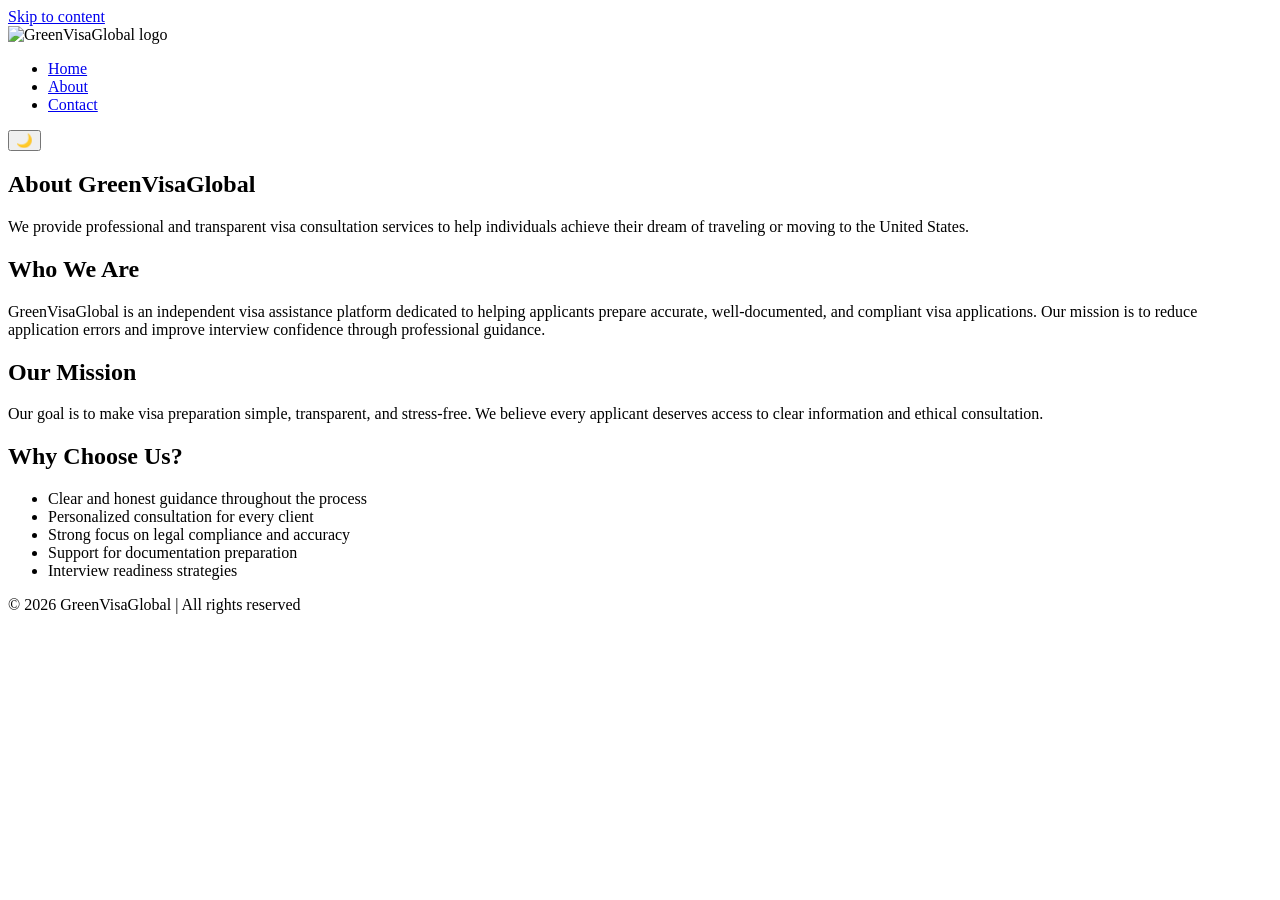
==== about.html @ d1b9c620 "Add files via upload" ====
<!doctype html>
<html lang="en">
  <head>
    <meta charset="UTF-8" />
    <meta name="viewport" content="width=device-width, initial-scale=1.0" />
    <title>About | GreenVisaGlobal</title>
    <link rel="stylesheet" href="css/styles.css" />
  </head>

  <body>
    <a class="skip-link" href="#main">Skip to content</a>

    <header class="site-header">
      <div class="header-inner">
        <img src="images/logo.jpeg" alt="GreenVisaGlobal logo" class="logo" />

        <nav aria-label="Main navigation">
          <ul class="nav-list">
            <li><a href="index.html">Home</a></li>
            <li><a href="about.html" aria-current="page">About</a></li>
            <li><a href="contact.html">Contact</a></li>
          </ul>
        </nav>
        <button id="darkToggle" aria-label="Toggle dark mode">🌙</button>
      </div>
    </header>

    <main id="main" class="about-page">
      <section class="about-hero">
        <h1>About GreenVisaGlobal</h1>
        <p>
          We provide professional and transparent visa consultation services to
          help individuals achieve their dream of traveling or moving to the
          United States.
        </p>
      </section>

      <section class="about-content">
        <h2>Who We Are</h2>
        <p>
          GreenVisaGlobal is an independent visa assistance platform dedicated
          to helping applicants prepare accurate, well-documented, and compliant
          visa applications. Our mission is to reduce application errors and
          improve interview confidence through professional guidance.
        </p>

        <h2>Our Mission</h2>
        <p>
          Our goal is to make visa preparation simple, transparent, and
          stress-free. We believe every applicant deserves access to clear
          information and ethical consultation.
        </p>

        <h2>Why Choose Us?</h2>
        <ul>
          <li>Clear and honest guidance throughout the process</li>
          <li>Personalized consultation for every client</li>
          <li>Strong focus on legal compliance and accuracy</li>
          <li>Support for documentation preparation</li>
          <li>Interview readiness strategies</li>
        </ul>
      </section>
    </main>

    <footer>
      <p>&copy; 2026 GreenVisaGlobal | All rights reserved</p>
    </footer>
    <script>
      const toggleBtn = document.getElementById("darkToggle");
      toggleBtn.addEventListener("click", () => {
        document.body.classList.toggle("dark");
      });
    </script>
  </body>
</html>
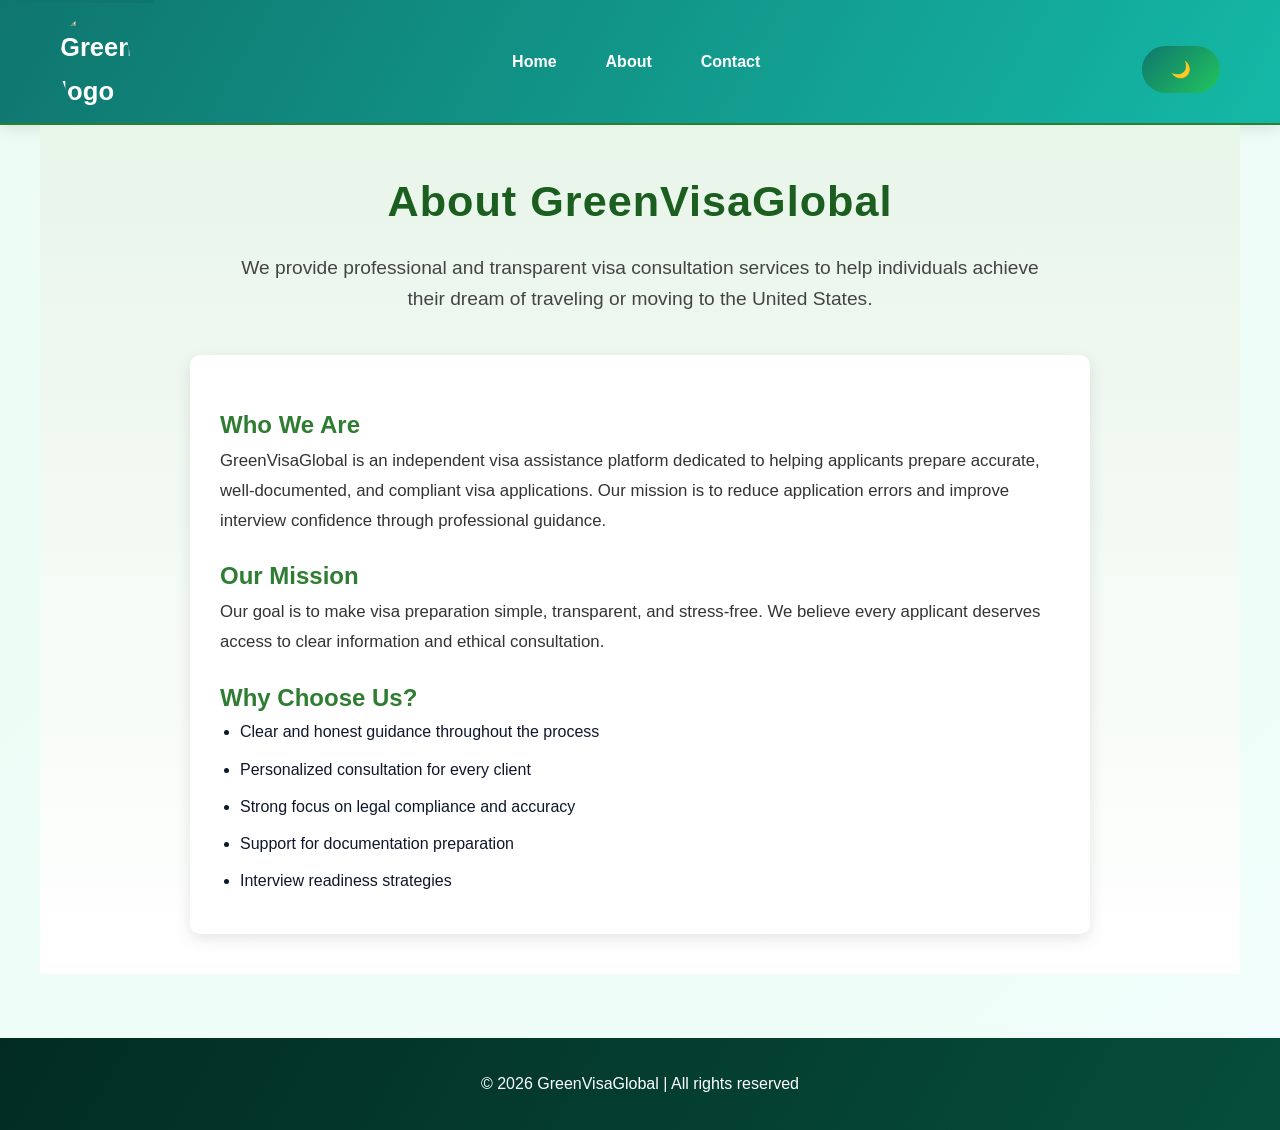
==== commit 67d4c7d3: "Fix HTML encoding issues in about.html" ====
--- a/about.html
+++ b/about.html
@@ -4,7 +4,7 @@
     <meta charset="UTF-8" />
     <meta name="viewport" content="width=device-width, initial-scale=1.0" />
     <title>About | GreenVisaGlobal</title>
-    <link rel="stylesheet" href="css/styles.css" />
+    <link rel="stylesheet" href="styles.css" />
   </head>
 
   <body>
@@ -73,3 +73,4 @@
     </script>
   </body>
 </html>
+
--- a/styles.css
+++ b/styles.css
@@ -0,0 +1,450 @@
+*,
+*::before,
+*::after {
+  box-sizing: border-box;
+  margin: 0;
+  padding: 0;
+}
+
+:root {
+  --primary: #0f766e;
+  --secondary: #22c55e;
+  --accent: #14b8a6;
+  --dark: #0f172a;
+  --light: #f8fafc;
+  --gray: #64748b;
+  --white: #ffffff;
+  --focus: #facc15;
+}
+
+body {
+  font-family: "Segoe UI", Tahoma, sans-serif;
+  background: linear-gradient(135deg, #ecfdf5, #f0fdfa);
+  color: var(--dark);
+  line-height: 1.7;
+}
+
+.skip-link {
+  position: absolute;
+  top: -40px;
+  left: 1rem;
+  background: var(--primary);
+  color: white;
+  padding: 0.5rem 1rem;
+  z-index: 100;
+}
+
+.skip-link:focus {
+  top: 10px;
+}
+
+header {
+  background: linear-gradient(120deg, var(--primary), var(--accent));
+  color: white;
+  box-shadow: 0 4px 15px rgba(0, 0, 0, 0.1);
+}
+
+.nav-container {
+  max-width: 1200px;
+  margin: auto;
+  padding: 1.5rem;
+  display: flex;
+  justify-content: space-between;
+  align-items: center;
+}
+
+.logo {
+  font-size: 1.6rem;
+  font-weight: bold;
+}
+
+nav ul {
+  list-style: none;
+  display: flex;
+  gap: 1.8rem;
+}
+
+nav a {
+  color: white;
+  text-decoration: none;
+  font-weight: 500;
+  position: relative;
+}
+
+nav a::after {
+  content: "";
+  position: absolute;
+  width: 0%;
+  height: 2px;
+  background: white;
+  bottom: -5px;
+  left: 0;
+  transition: 0.3s;
+}
+
+nav a:hover::after {
+  width: 100%;
+}
+
+main {
+  max-width: 1200px;
+  margin: auto;
+  padding: 3rem 1rem;
+}
+
+.hero {
+  background: linear-gradient(135deg, white, #ecfdf5);
+  border-radius: 18px;
+  padding: 4rem 2rem;
+  text-align: center;
+  box-shadow: 0 10px 30px rgba(0, 0, 0, 0.05);
+  position: relative;
+  overflow: hidden;
+}
+
+.hero::before,
+.hero::after {
+  content: "";
+  position: absolute;
+  border-radius: 50%;
+  background: rgba(34, 197, 94, 0.15);
+}
+
+.hero::before {
+  width: 200px;
+  height: 200px;
+  top: -60px;
+  left: -60px;
+}
+
+.hero::after {
+  width: 250px;
+  height: 250px;
+  bottom: -80px;
+  right: -80px;
+}
+
+.hero h1 {
+  font-size: 2.8rem;
+  margin-bottom: 1rem;
+}
+
+.hero p {
+  color: var(--gray);
+  font-size: 1.2rem;
+}
+
+button {
+  background: linear-gradient(135deg, var(--primary), var(--secondary));
+  color: white;
+  border: none;
+  padding: 0.9rem 1.8rem;
+  border-radius: 30px;
+  font-size: 1rem;
+  font-weight: bold;
+  cursor: pointer;
+  transition: 0.3s;
+  margin-top: 1rem;
+}
+
+button:hover {
+  transform: translateY(-2px);
+  box-shadow: 0 6px 15px rgba(0, 0, 0, 0.15);
+}
+
+.section {
+  background: white;
+  padding: 3rem;
+  border-radius: 18px;
+  margin-top: 3rem;
+  box-shadow: 0 10px 25px rgba(0, 0, 0, 0.06);
+}
+
+.section h2 {
+  text-align: center;
+  margin-bottom: 2rem;
+  font-size: 2rem;
+}
+
+.services {
+  display: grid;
+  gap: 2rem;
+}
+
+@media (min-width: 768px) {
+  .services {
+    grid-template-columns: repeat(3, 1fr);
+  }
+}
+
+.service-card {
+  background: linear-gradient(135deg, #ffffff, #ecfdf5);
+  border-radius: 15px;
+  padding: 2rem;
+  transition: 0.3s;
+  border: 1px solid #d1fae5;
+}
+
+.service-card:hover {
+  transform: translateY(-6px);
+  box-shadow: 0 10px 20px rgba(0, 0, 0, 0.08);
+}
+
+.service-card h3 {
+  margin-bottom: 0.8rem;
+  color: var(--primary);
+}
+
+label {
+  font-weight: 600;
+}
+
+input,
+textarea {
+  width: 100%;
+  padding: 0.8rem;
+  margin-top: 0.4rem;
+  margin-bottom: 1.2rem;
+  border-radius: 8px;
+  border: 1px solid #cbd5e1;
+}
+
+input:focus,
+textarea:focus {
+  outline: 3px solid var(--focus);
+}
+
+footer {
+  background: linear-gradient(120deg, #022c22, #064e3b);
+  color: white;
+  text-align: center;
+  padding: 2rem;
+  margin-top: 4rem;
+}
+
+@media (prefers-reduced-motion: reduce) {
+  * {
+    transition: none !important;
+  }
+}
+
+.site-header {
+  background-color: #ffffff;
+  border-bottom: 2px solid #2e7d32;
+  padding: 10px 0;
+}
+
+.header-inner {
+  max-width: 1200px;
+  margin: 0 auto;
+  padding: 0 20px;
+
+  display: flex;
+  align-items: center;
+  justify-content: space-between;
+}
+
+.logo {
+  height: 60px;
+  width: auto;
+  object-fit: contain;
+  display: block;
+  border-radius: 50%;
+}
+
+.logo:hover {
+  transform: scale(1.05);
+  transition: transform 0.3s ease;
+}
+
+.nav-list {
+  list-style: none;
+  display: flex;
+  gap: 25px;
+}
+
+.nav-list a {
+  text-decoration: none;
+  font-weight: 600;
+  color: #2e7d32;
+}
+
+.nav-list a:hover,
+.nav-list a:focus {
+  text-decoration: underline;
+}
+
+@media (max-width: 600px) {
+  .logo {
+    height: 45px;
+  }
+}
+
+.nav-list a {
+  text-decoration: none;
+  font-weight: 600;
+  color: #ffffff;
+  padding: 8px 12px;
+  border-radius: 5px;
+}
+
+.nav-list a:hover,
+.nav-list a:focus {
+  background-color: #ffffff;
+  color: #2e7d32;
+}
+.about-page {
+  background: linear-gradient(to bottom, #e8f5e9, #ffffff);
+  padding: 40px 20px;
+}
+
+.about-hero {
+  text-align: center;
+  max-width: 800px;
+  margin: 0 auto 40px;
+}
+
+.about-hero h1 {
+  font-size: 2.5rem;
+  color: #1b5e20;
+  margin-bottom: 15px;
+}
+
+.about-content {
+  max-width: 900px;
+  margin: auto;
+  background: white;
+  padding: 30px;
+  border-radius: 10px;
+  box-shadow: 0 5px 15px rgba(0, 0, 0, 0.1);
+}
+
+.about-content h2 {
+  color: #2e7d32;
+  margin-top: 20px;
+}
+
+.about-content ul {
+  padding-left: 20px;
+}
+
+.about-content li {
+  margin-bottom: 10px;
+}
+
+.about-hero h1 {
+  font-size: 2.7rem;
+  letter-spacing: 1px;
+  font-weight: 700;
+}
+
+.about-hero p {
+  font-size: 1.2rem;
+  color: #444;
+  line-height: 1.6;
+}
+
+.about-content p {
+  font-size: 1.05rem;
+  line-height: 1.8;
+  color: #333;
+}
+
+.about-content li {
+  font-size: 1rem;
+  line-height: 1.7;
+}
+
+@keyframes fadeInUp {
+  from {
+    opacity: 0;
+    transform: translateY(20px);
+  }
+  to {
+    opacity: 1;
+    transform: translateY(0);
+  }
+}
+
+.hero,
+.about-hero,
+.about-content,
+.services article {
+  animation: fadeInUp 1s ease forwards;
+}
+
+button {
+  transition: all 0.3s ease;
+}
+
+button:hover {
+  transform: translateY(-2px);
+}
+
+/* ===== DARK MODE ===== */
+
+body.dark {
+  background: #121212;
+  color: #f5f5f5;
+}
+
+body.dark .about-content,
+body.dark article {
+  background: #1e1e1e;
+  color: white;
+}
+
+body.dark .site-header {
+  background: linear-gradient(90deg, #1b5e20, #004d40);
+}
+
+body.dark footer {
+  background: #0a2e1b;
+}
+/* ===== CONTACT PAGE ===== */
+
+.contact-page {
+  padding: 40px 20px;
+  text-align: center;
+}
+
+.contact-form {
+  max-width: 600px;
+  margin: auto;
+  display: flex;
+  flex-direction: column;
+  gap: 15px;
+  background: white;
+  padding: 30px;
+  border-radius: 10px;
+  box-shadow: 0 5px 15px rgba(0, 0, 0, 0.1);
+}
+
+.contact-form input,
+.contact-form textarea,
+.contact-form select {
+  padding: 12px;
+  border: 1px solid #ccc;
+  border-radius: 5px;
+  font-size: 1rem;
+}
+
+.contact-form button {
+  background: #2e7d32;
+  color: white;
+  padding: 12px;
+  border: none;
+  cursor: pointer;
+}
+
+.contact-form button:hover {
+  background: #1b5e20;
+}
+.logo {
+  width: 70px;
+  height: auto;
+  border-radius: 50%;
+}
+select:invalid {
+  color: #777;
+}
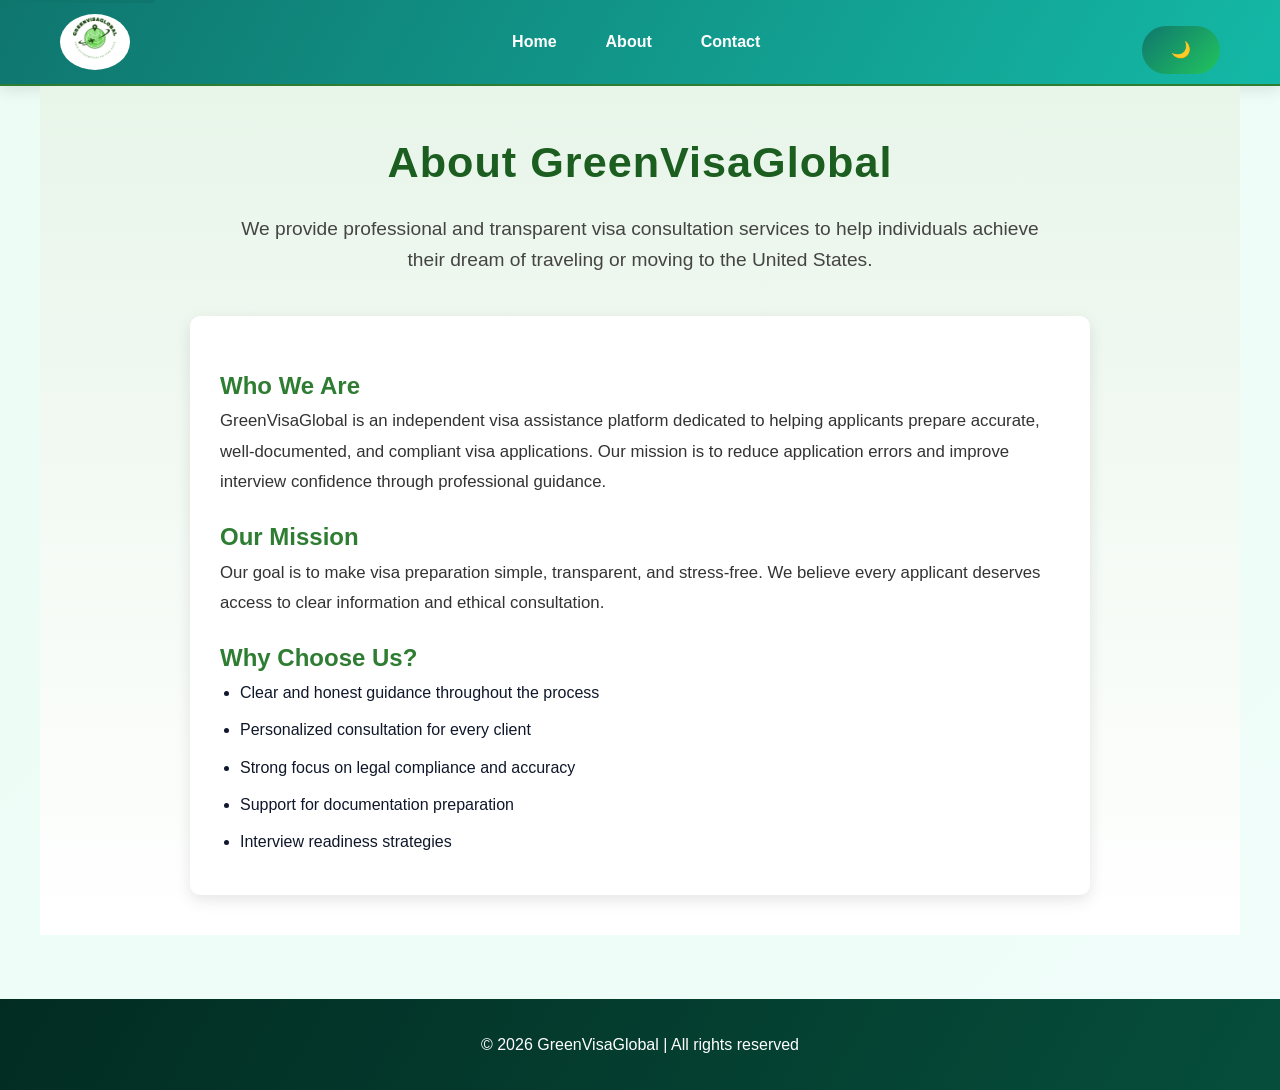
==== commit 71c68d1f: "Fix HTML encoding issues in about.html" ====
--- a/about.html
+++ b/about.html
@@ -12,7 +12,7 @@
 
     <header class="site-header">
       <div class="header-inner">
-        <img src="images/logo.jpeg" alt="GreenVisaGlobal logo" class="logo" />
+        <img src="logo.jpeg" alt="GreenVisaGlobal logo" class="logo" />
 
         <nav aria-label="Main navigation">
           <ul class="nav-list">
@@ -74,3 +74,4 @@
   </body>
 </html>
 
+
